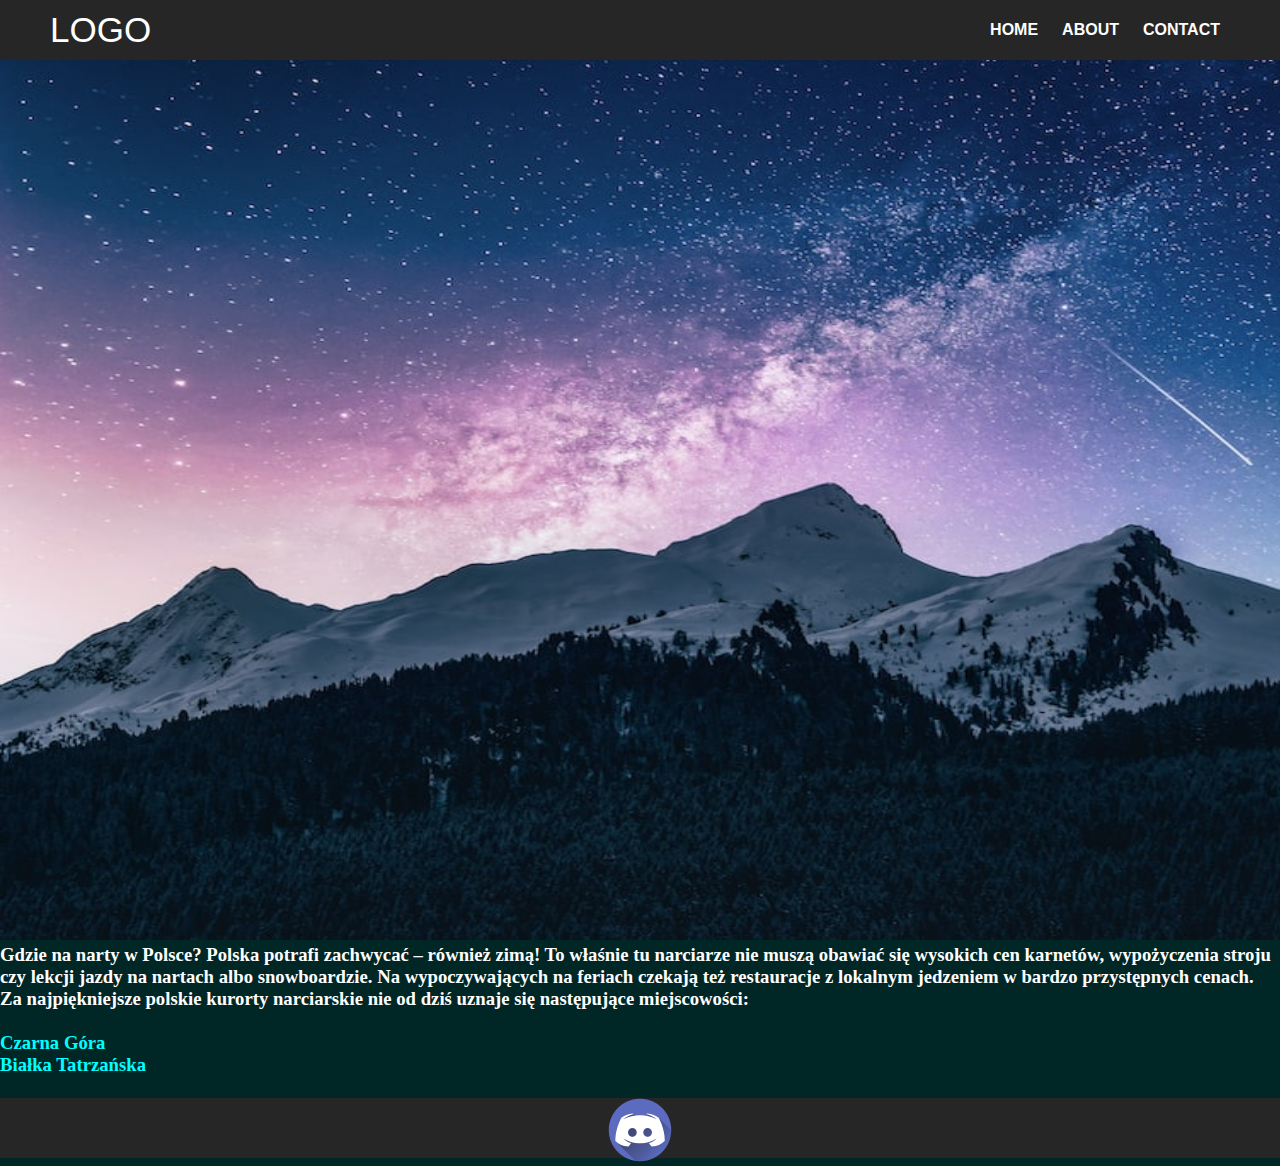
==== index.html @ e28f0cf4 "Update index.html" ====
<!DOCTYPE html>
<html>

<head>

<title>Moutains Poland (PL)</title>

<style>
footer{
height:60px;
background:#262626;
padding:0 50px;
}
body{
background:#002626;
color: white;
}
*{
margin:0;
padding:0;
}
header{
height:60px;
background:#262626;
padding:0 50px;
}
.logo{
width:30%;
float:left;
color:#fff;
font-wieght:bold;
text-transform:uppercase;
line-height:60px;
font-size:35px;
font-family:sans-serif;
}
nav{
width:68%;
float:right;
}
nav ul{
list-style:none;
float:right;
}
nav ul li{
display: inline-block;
}
nav ul li a{
text-decoration: none;
color:#fff;
font-family:sans-serif;
font-weight:bold;
margin:0 10px;
line-height:60px;
text-transform:uppercase;
}
</style>

</head>

<body>

<header>
<div class="logo">Logo</div>

<nav>
<ul>
<li><a href="#">Home</a></li>
<li><a href="Mountain-View WEB-ABOUT.html">About</a></li>
<li><a href="Mountain-View WEB-CONTACT.html">Contact</a></li>
</ul>
</nav>
</header>

<div class="banner">
<center><img src="1.jpg"height=880px width=1703px alt=""></center>
</div>

<div class="content">
<h3>
<p>Gdzie na narty w Polsce?
Polska potrafi zachwycać – również zimą!
To właśnie tu narciarze nie muszą obawiać się wysokich cen karnetów, wypożyczenia stroju czy lekcji jazdy na nartach albo snowboardzie.
Na wypoczywających na feriach czekają też restauracje z lokalnym jedzeniem w bardzo przystępnych cenach.
Za najpiękniejsze polskie kurorty narciarskie nie od dziś uznaje się następujące miejscowości:</p>
<BR>

<p><font color="cyan">Czarna Góra</font></p>
<p><font color="cyan">Białka Tatrzańska</font></p>
</BR>
</h3>
</div>

<footer>
<center><a href="https://discord.gg/CTSFHE67" target="_blank"><img src="discord.png"></a></center>
</footer>

</body>
</html>
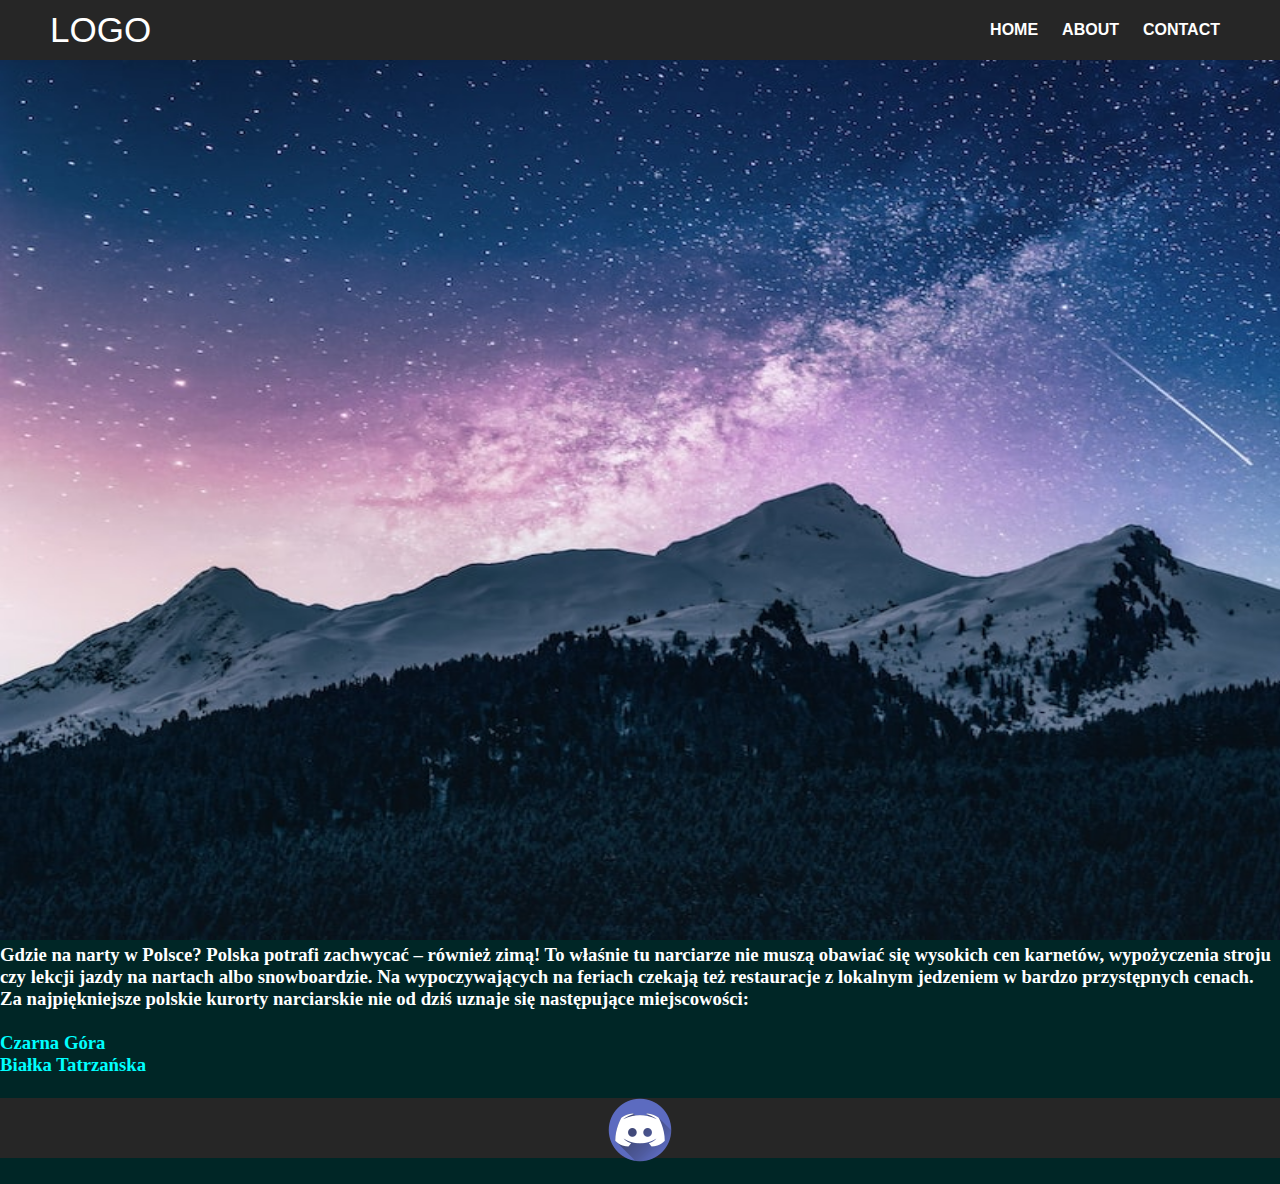
==== commit c5173766: "Update index.html" ====
--- a/index.html
+++ b/index.html
@@ -93,6 +93,7 @@
 
 <footer>
 <center><a href="https://discord.gg/CTSFHE67" target="_blank"><img src="discord.png"></a></center>
+  <BR>
 </footer>
 
 </body>
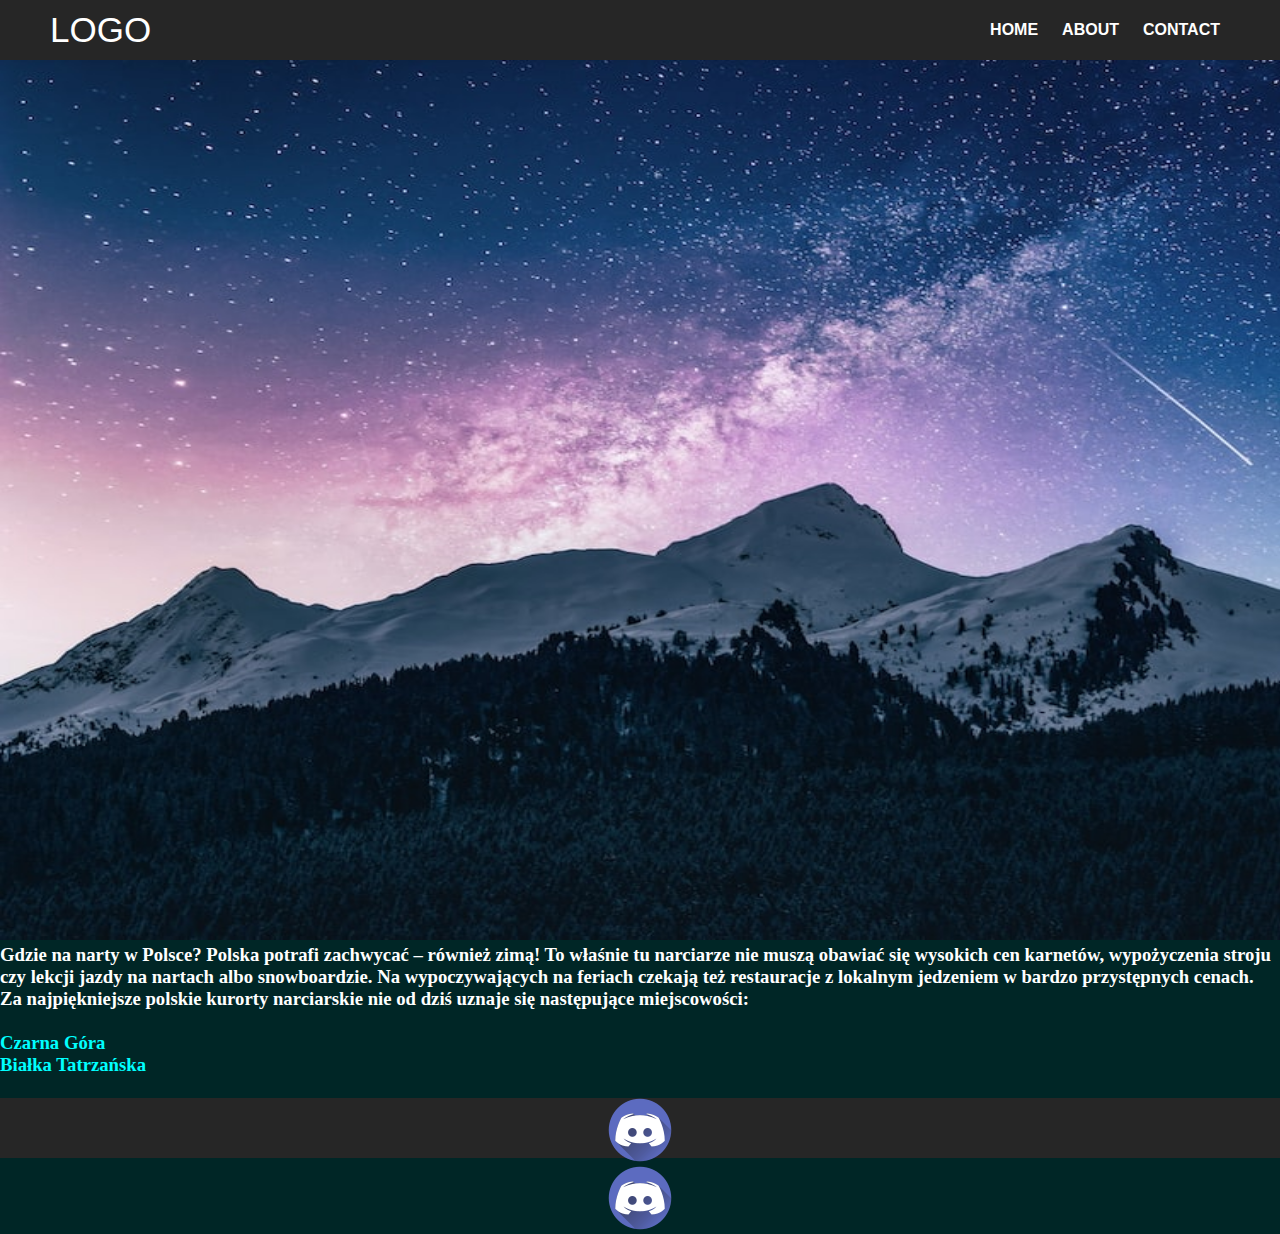
==== commit b70bde08: "Update index.html" ====
--- a/index.html
+++ b/index.html
@@ -93,7 +93,7 @@
 
 <footer>
 <center><a href="https://discord.gg/CTSFHE67" target="_blank"><img src="discord.png"></a></center>
-  <BR>
+<center><a href="Clicker.html" target="_blank"><img src="discord.png"></a></center>
 </footer>
 
 </body>
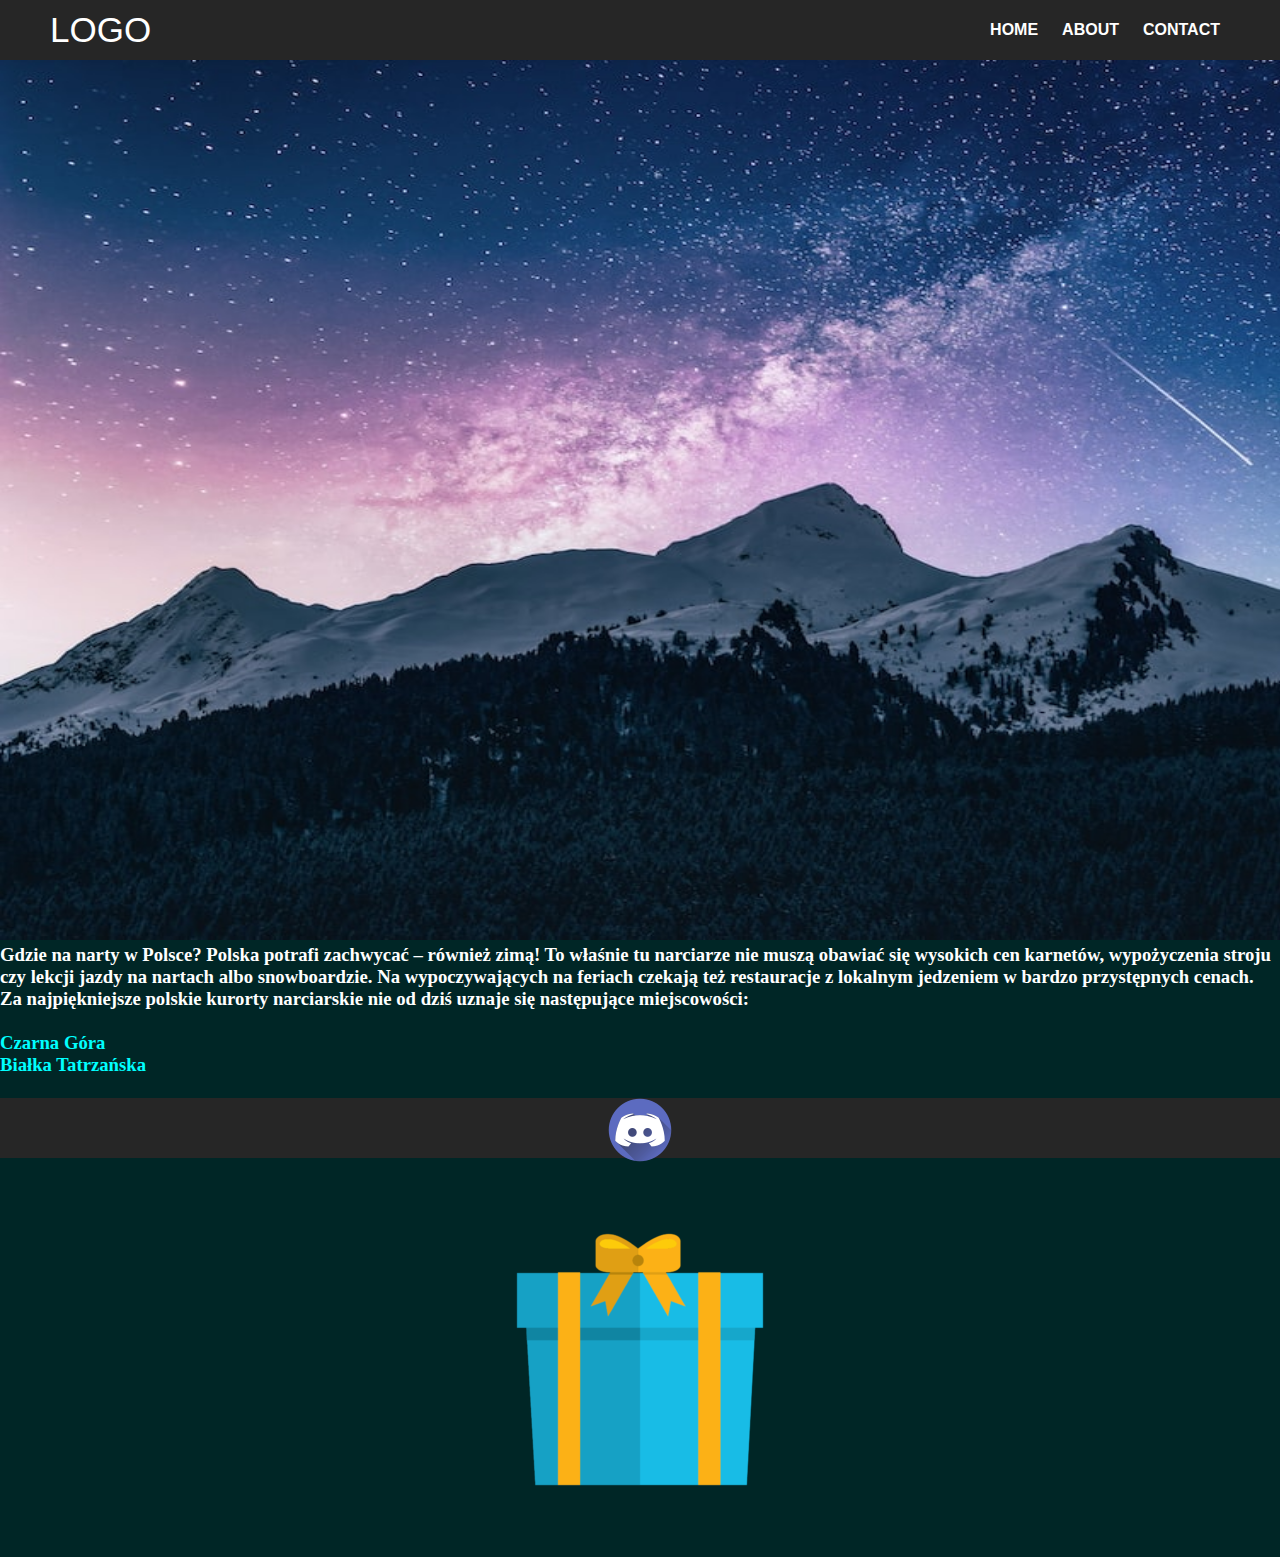
==== commit 1698c4a6: "Update index.html" ====
--- a/index.html
+++ b/index.html
@@ -93,7 +93,7 @@
 
 <footer>
 <center><a href="https://discord.gg/CTSFHE67" target="_blank"><img src="discord.png"></a></center>
-<center><a href="Clicker.html" target="_blank"><img src="discord.png"></a></center>
+<center><a href="Clicker.html" target="_blank"><img src="gift.png"></a></center>
 </footer>
 
 </body>
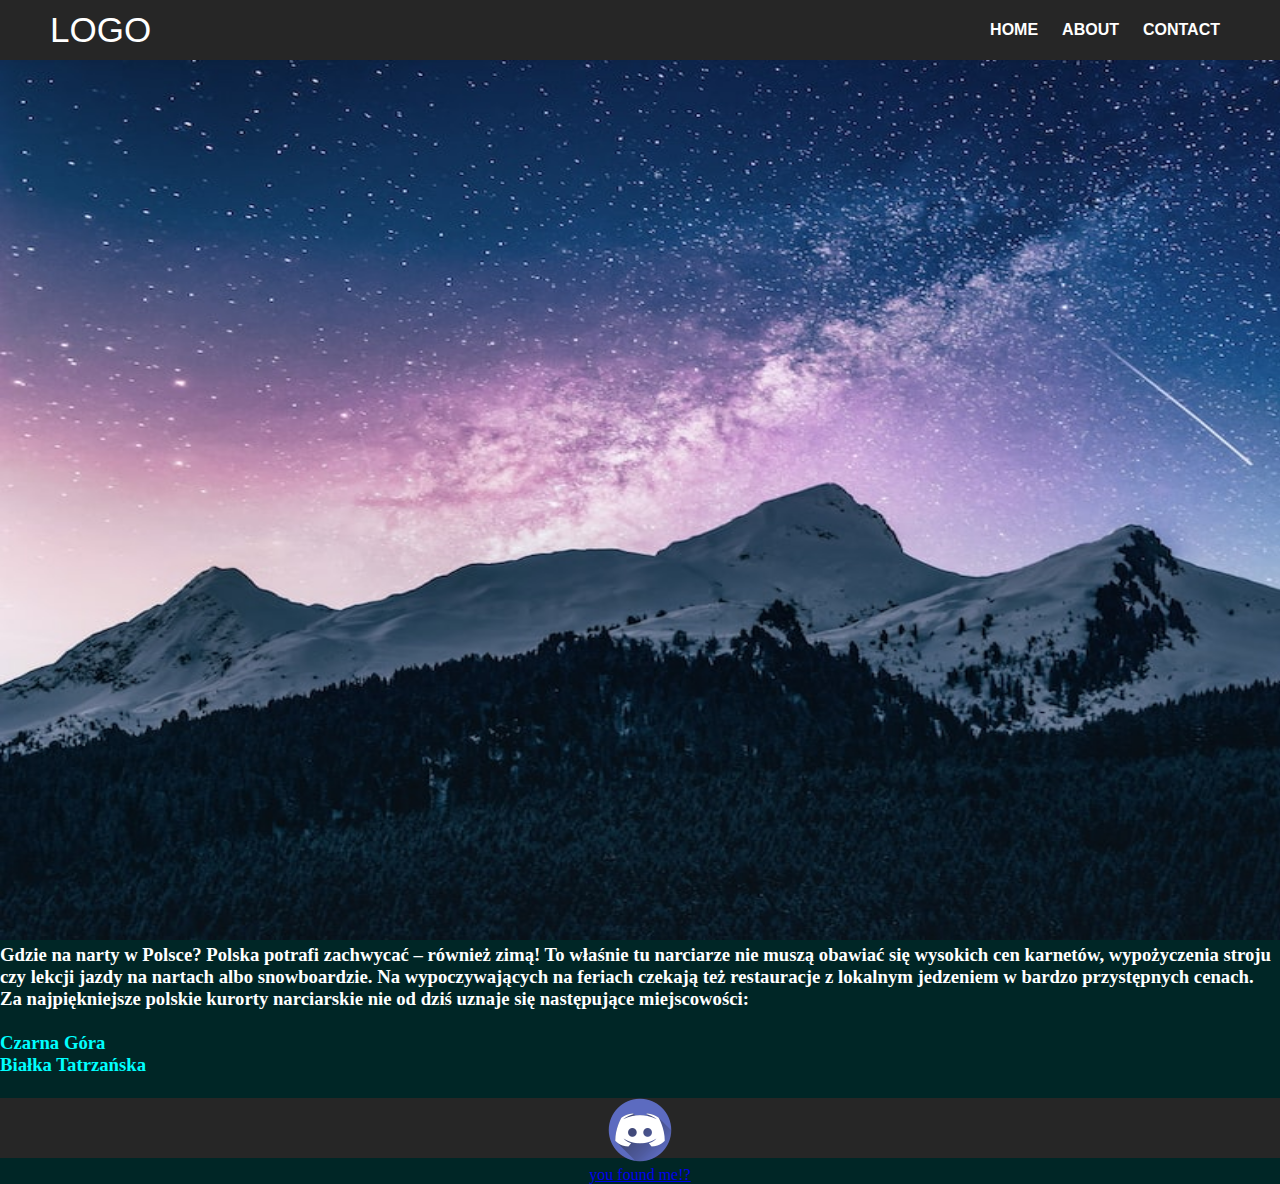
==== commit bb021102: "Update index.html" ====
--- a/index.html
+++ b/index.html
@@ -93,7 +93,7 @@
 
 <footer>
 <center><a href="https://discord.gg/CTSFHE67" target="_blank"><img src="discord.png"></a></center>
-<center><a href="Clicker.html" target="_blank"><img src="gift.png"></a></center>
+<center><a href="Clicker.html">you found me!?</a></center>
 </footer>
 
 </body>
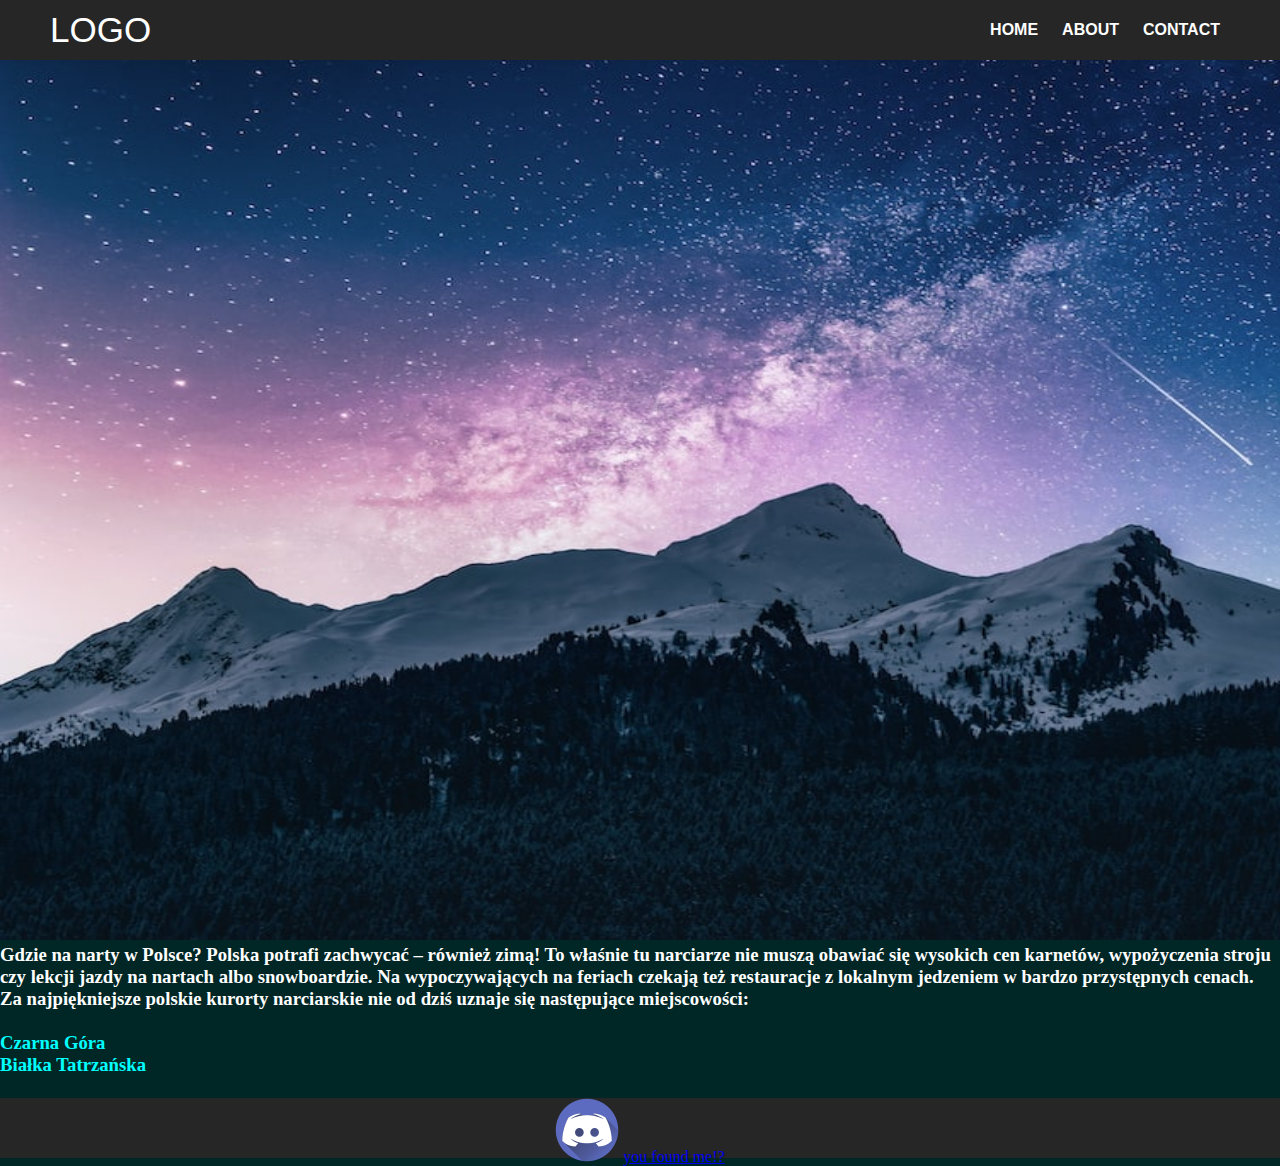
==== commit 55f5ca64: "Update index.html" ====
--- a/index.html
+++ b/index.html
@@ -92,8 +92,8 @@
 </div>
 
 <footer>
-<center><a href="https://discord.gg/CTSFHE67" target="_blank"><img src="discord.png"></a></center>
-<center><a href="Clicker.html">you found me!?</a></center>
+<center><a href="https://discord.gg/CTSFHE67" target="_blank"><img src="discord.png"></a>
+<a href="Clicker.html">you found me!?</a></center></a>
 </footer>
 
 </body>
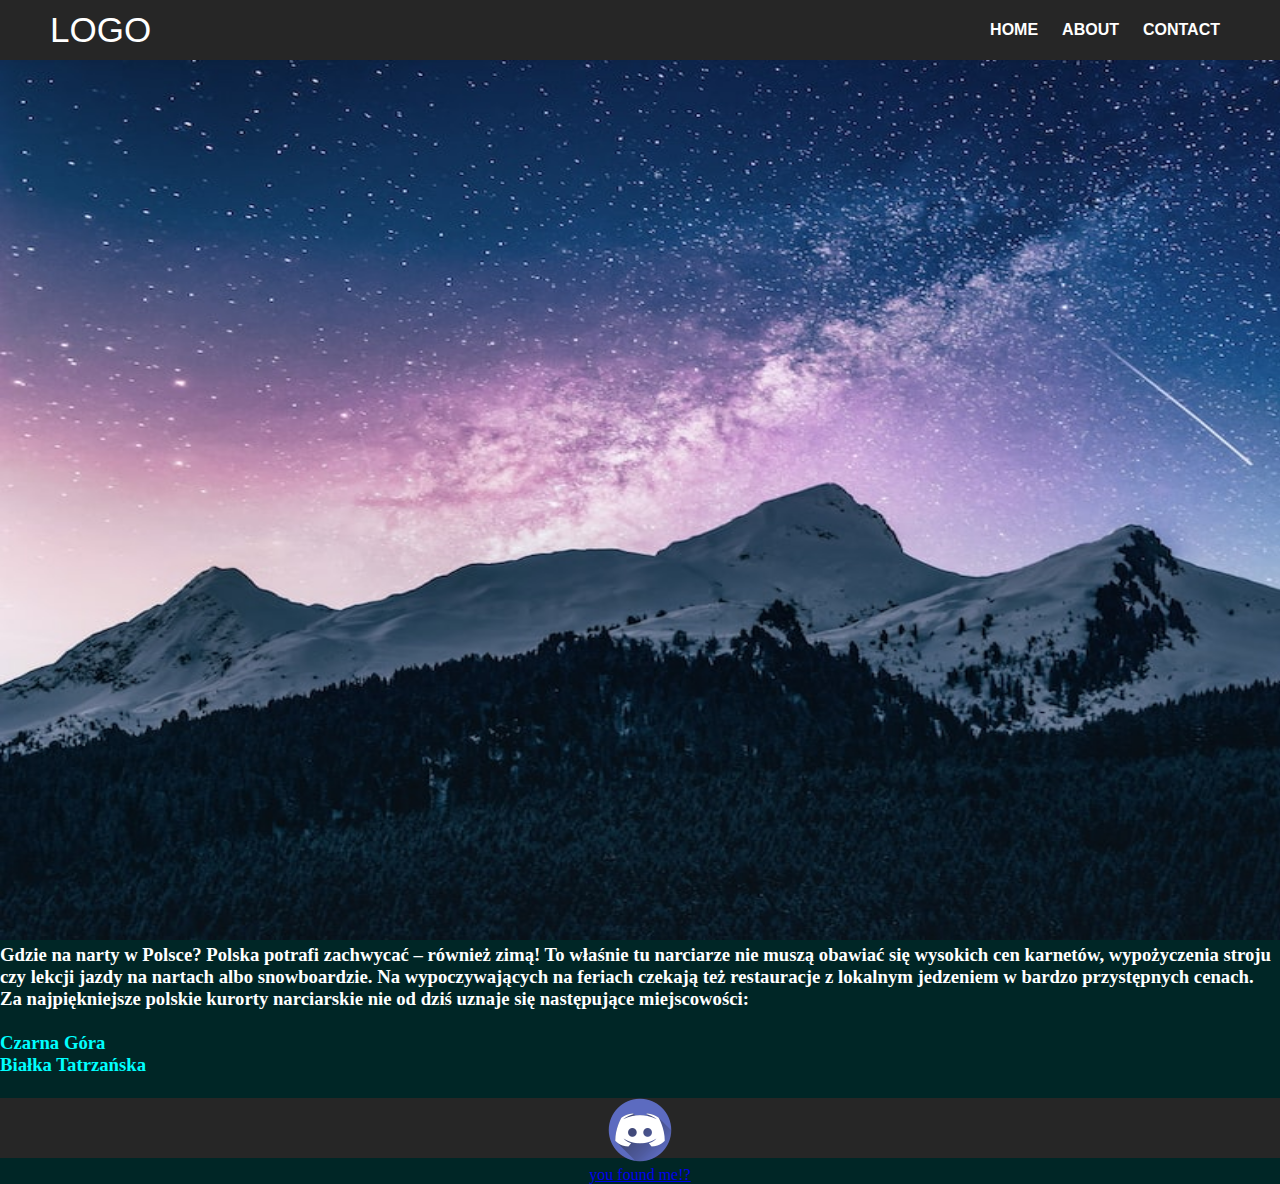
==== commit 60824b7c: "Update index.html" ====
--- a/index.html
+++ b/index.html
@@ -93,7 +93,8 @@
 
 <footer>
 <center><a href="https://discord.gg/CTSFHE67" target="_blank"><img src="discord.png"></a>
-<a href="Clicker.html">you found me!?</a></center></a>
+<br>
+<a href="Clicker.html">you found me!?</a></center>
 </footer>
 
 </body>
